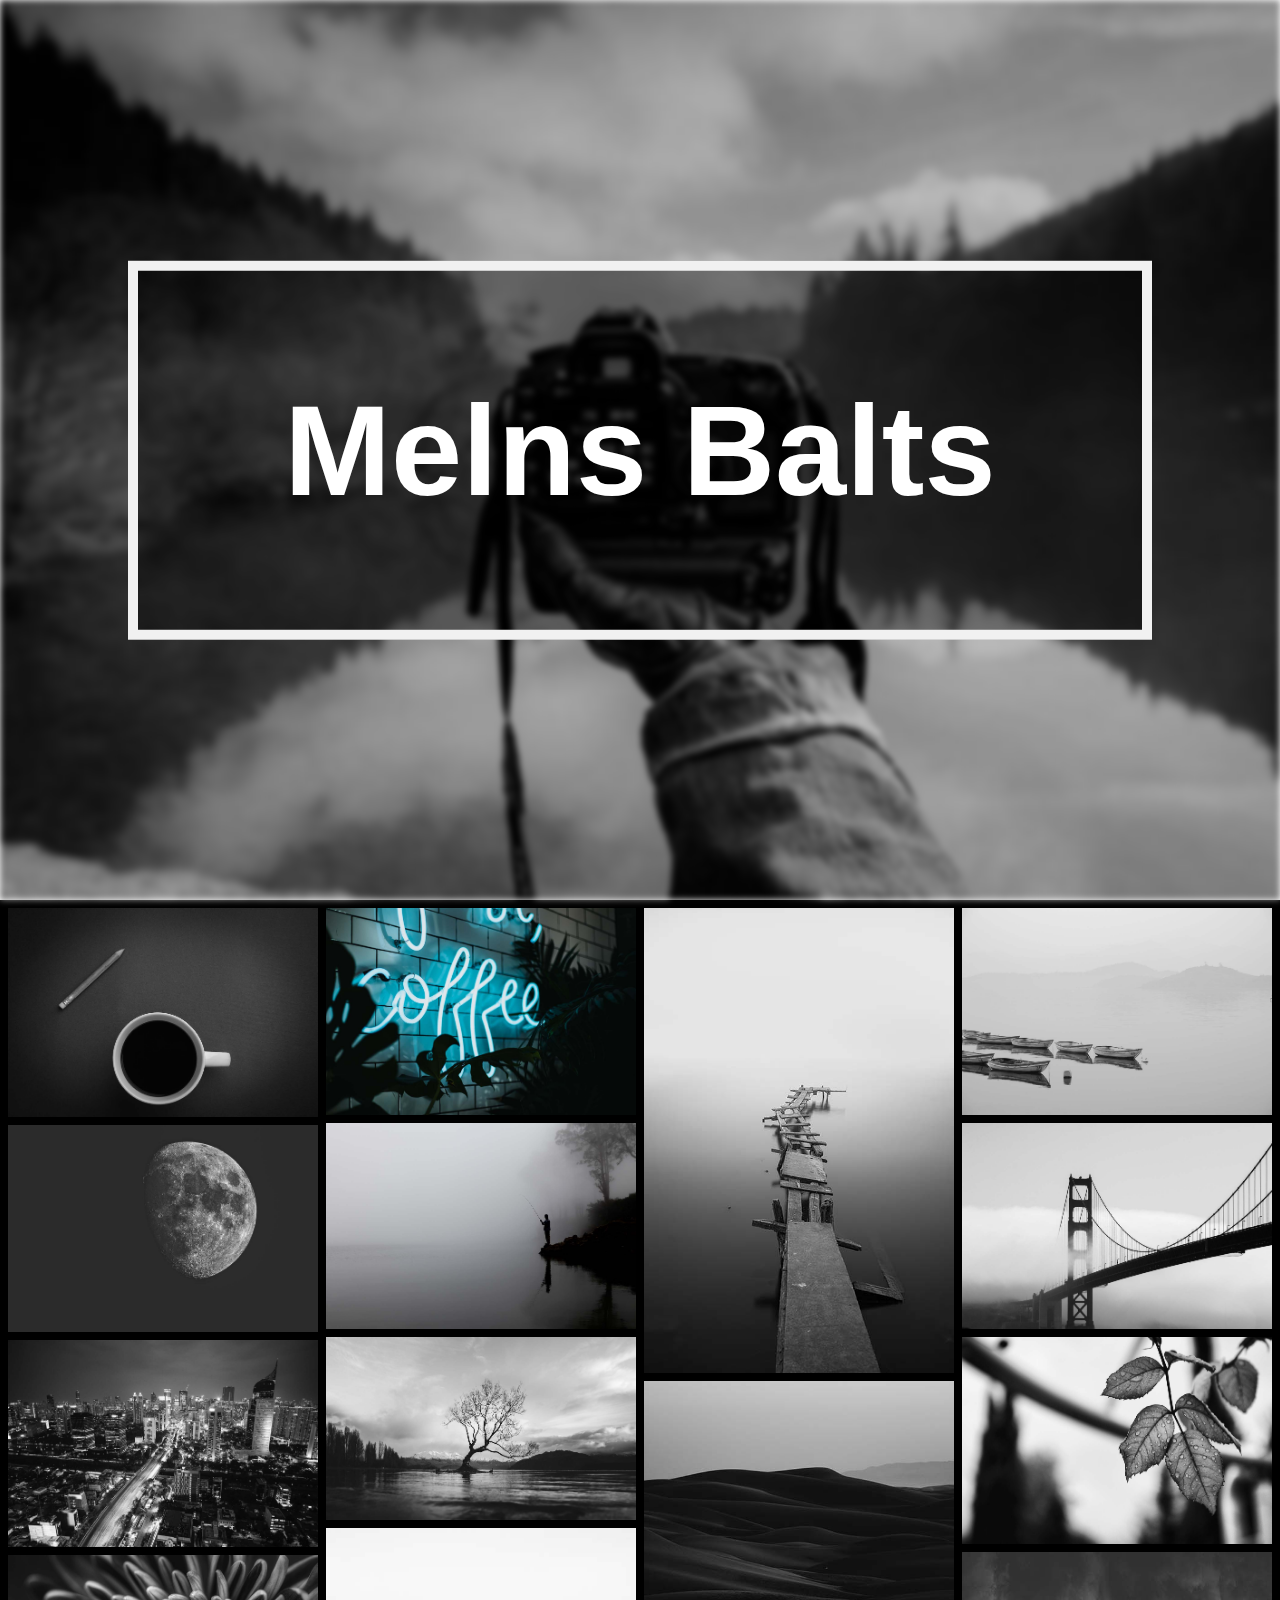
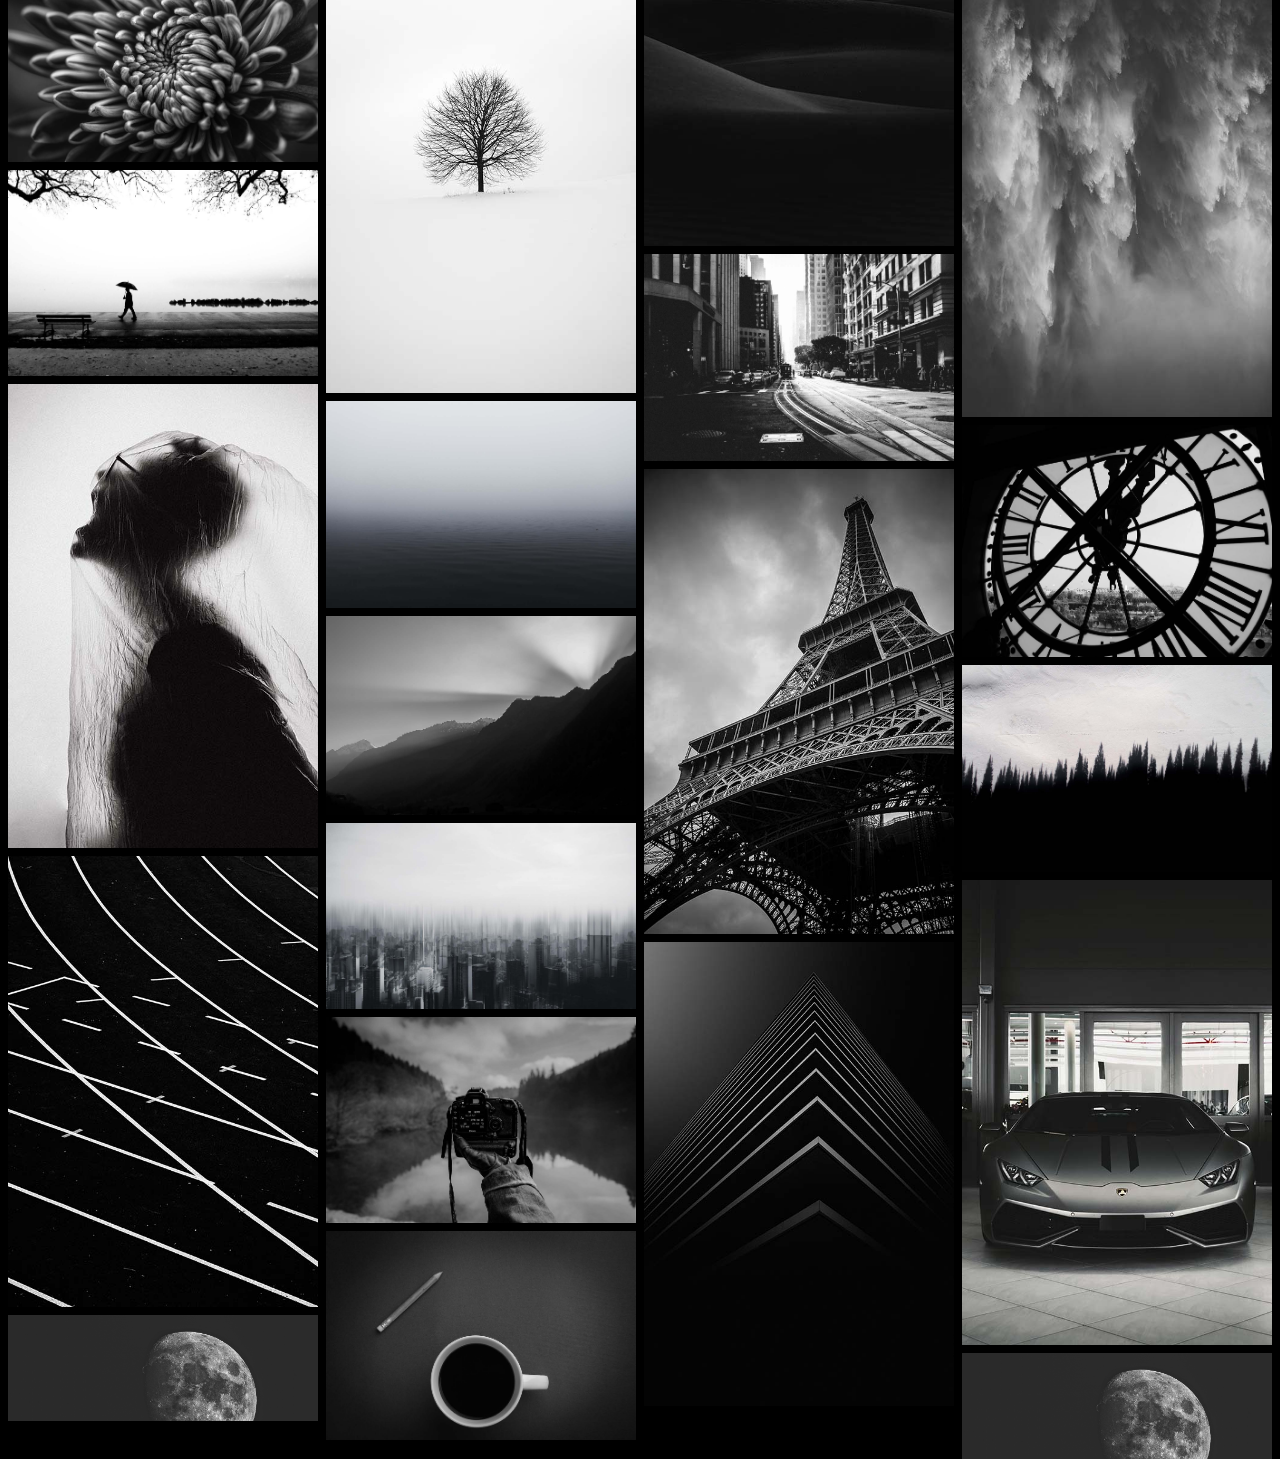
==== index.html @ e7c72d93 "add portfolio" ====
<!doctype <!DOCTYPE html>
<html>
<head>
    <meta charset="utf-8" />
    <meta http-equiv="X-UA-Compatible" content="IE=edge">
    <title>Melns Balts</title>
    <meta name="viewport" content="width=device-width, initial-scale=1">
    <link rel="stylesheet" type="text/css" media="screen" href="./styles/index.css" />
    <!-- <script src="main.js"></script> -->
</head>
<body>
<div id="blure">

<div class="bg-image"></div>

<div class="bg-text">
  <h1 style="font-size:10vw;">Melns Balts</h1>
</div>
</div>

<div class="pictures">

<div class="row"> 
        <div class="column">
          <img src="./img/alex-6732-unsplash.jpg" style="width:100%">
          <img src="./img/andrea-sonda-277697-unsplash.jpg" style="width:100%">
          <img src="./img/bagus-ghufron-42002-unsplash.jpg" style="width:100%">
          <img src="./img/carlos-quintero-412194-unsplash.jpg" style="width:100%">
          <img src="./img/christophe-dutour-756565-unsplash.jpg" style="width:100%">
          <img src="./img/cristian-newman-364529-unsplash.jpg" style="width:100%">
          <img src="./img/daniel-olah-432079-unsplash.jpg" style="width:100%">
          <img src="./img/1.png" style="width:100%">
        </div>
        <div class="column">
          <img src="./img/devin-avery-600577-unsplash.jpg" style="width:100%">
          <img src="./img/dieter-kuhl-502651-unsplash.jpg" style="width:100%">
          <img src="./img/erico-marcelino-235177-unsplash.jpg" style="width:100%">
          <img src="./img/fabrice-villard-584623-unsplash.jpg" style="width:100%">
          <img src="./img/gilberto-parada-423754-unsplash.jpg" style="width:100%">
          <img src="./img/hans-veth-403052-unsplash.jpg" style="width:100%">
          <img src="./img/rafael-de-nadai-588387-unsplash.jpg" style="width:100%">
          <img src="./img/thom-holmes-594272-unsplash.jpg" style="width:100%">
          <img src="./img/alex-6732-unsplash.jpg" style="width:100%">
        </div>  
        <div class="column">
          <img src="./img/hoach-le-dinh-96823-unsplash.jpg" style="width:100%">
          <img src="./img/jeremy-bishop-483982-unsplash.jpg" style="width:100%">
          <img src="./img/john-gibbons-311400-unsplash.jpg" style="width:100%">
          <img src="./img/jorge-gascon-23288-unsplash.jpg" style="width:100%">
          <img src="./img/josh-rose-506979-unsplash.jpg" style="width:100%">
        </div>
        <div class="column">
          <img src="./img/mario-ho-277298-unsplash.jpg" style="width:100%">
          <img src="./img/matthew-ronder-seid-424703-unsplash.jpg" style="width:100%">
          <img src="./img/mihail-ribkin-62972-unsplash.jpg" style="width:100%">
          <img src="./img/mike-ko-51284-unsplash.jpg" style="width:100%">
          <img src="./img/murray-campbell-29990-unsplash.jpg" style="width:100%">
          <img src="./img/nathan-anderson-260699-unsplash.jpg" style="width:100%">
          <img src="./img/reinhart-julian-569049-unsplash.jpg" style="width:100%">
          <img src="./img/1.png" style="width:100%">
        </div>
      </div>
    </div>




</body>
</html>
---- styles/index.css ----
body, html {
    margin: 0;
}

#blure {
    height: 100%;
    margin: 0;
    font-family: Arial, Helvetica, sans-serif;
  }
  
  * {
    box-sizing: border-box;
  }
  
  .bg-image {
    /* The image used */
    background-image: url("../img/thom-holmes-594272-unsplash.jpg");
  
    /* Add the blur effect */
    filter: blur(8px);
    -webkit-filter: blur(3px);
  
    /* Full height */
    height: 100%; 
  
    /* Center and scale the image nicely */
    background-position: center;
    background-repeat: no-repeat;
    background-size: cover;
  }
  
  /* Position text in the middle of the page/image */
  .bg-text {
    background-color: rgb(0,0,0); /* Fallback color */
    background-color: rgba(0,0,0, 0.4); /* Black w/opacity/see-through */
    color: white;
    font-weight: bold;
    border: 10px solid #f1f1f1;
    position: absolute;
    top: 50%;
    left: 50%;
    transform: translate(-50%, -50%);
    z-index: 2;
    width: 80%;
    padding: 20px;
    text-align: center;
    font-size: 60px;
  }


  * {
    box-sizing: border-box;
}

body {
    margin: 0;
    font-family: Arial;
}


.row {
    display: -ms-flexbox; /* IE10 */
    display: flex;
    -ms-flex-wrap: wrap; /* IE10 */
    flex-wrap: wrap;
    padding: 0 4px;
}

/* Create four equal columns that sits next to each other */
.column {
    -ms-flex: 25%; /* IE10 */
    flex: 25%;
    max-width: 25%;
    padding: 0 4px;
}

.column img {
    margin-top: 8px;
    vertical-align: middle;
}

.pictures {
    background-color: black;
    
}

img {
    transition: transform .2s; /* Animation */
}

img:hover {
    /* -ms-transform: scale(1.5);
    -webkit-transform: scale(1.5); */
    transform: scale(1.2); 
}

/* Responsive layout - makes a two column-layout instead of four columns */
@media screen and (max-width: 800px) {
    .column {
        -ms-flex: 50%;
        flex: 50%;
        max-width: 50%;
    }
}

/* Responsive layout - makes the two columns stack on top of each other instead of next to each other */
@media screen and (max-width: 600px) {
    .column {
        -ms-flex: 100%;
        flex: 100%;
        max-width: 100%;
    }
}

/* contact us */
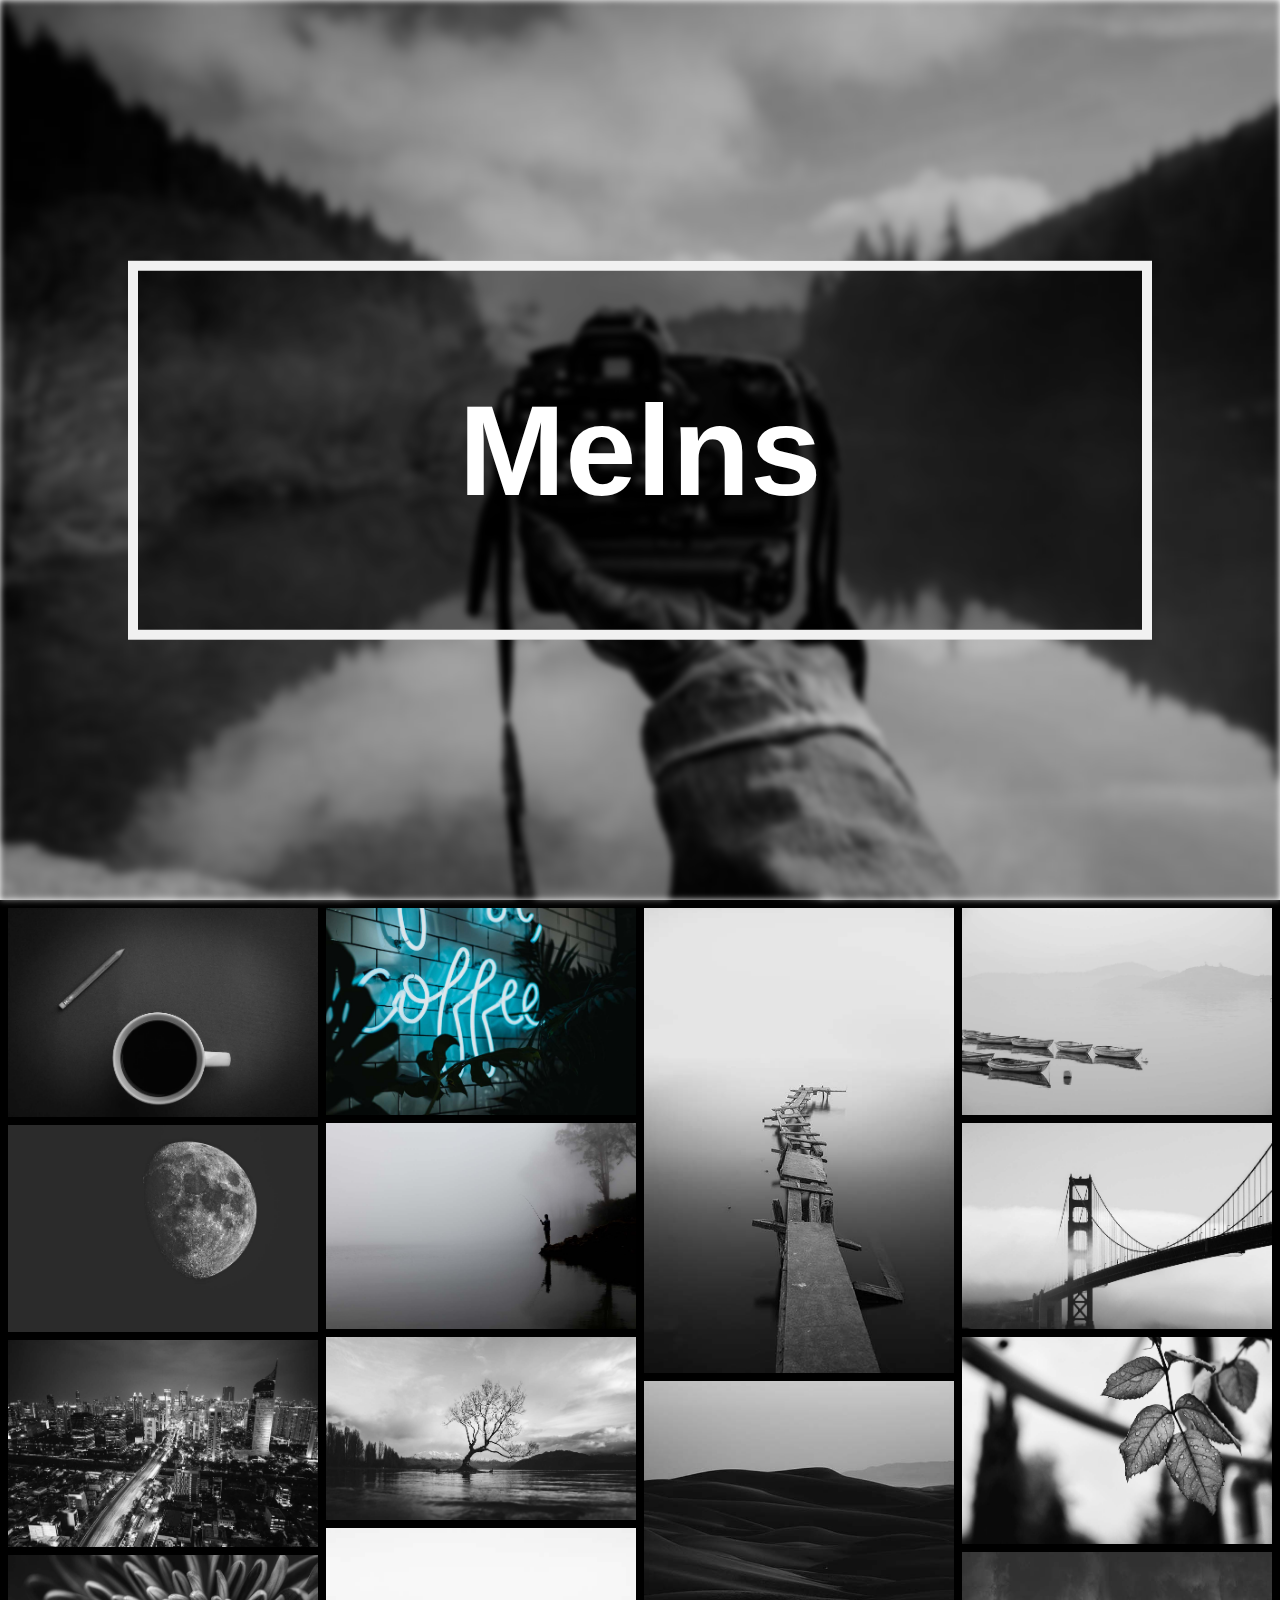
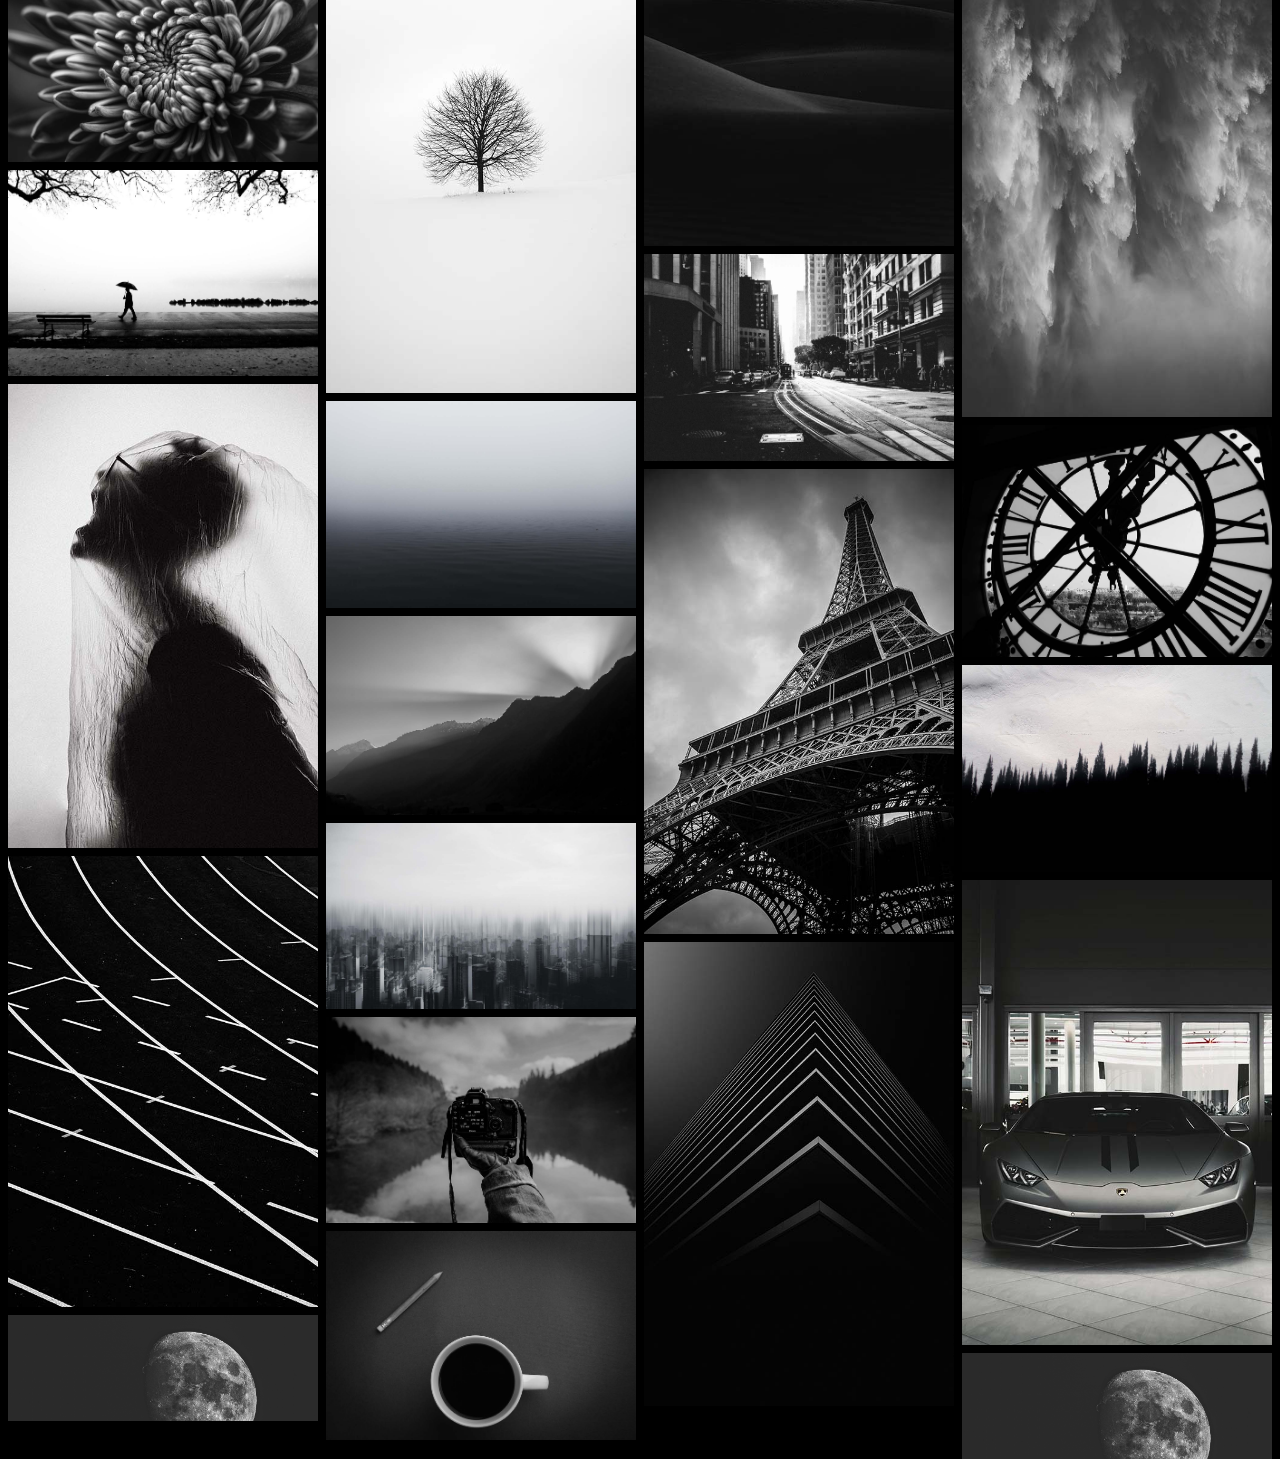
==== commit 7378d0e6: "add photos" ====
--- a/index.html
+++ b/index.html
@@ -14,7 +14,7 @@
 <div class="bg-image"></div>
 
 <div class="bg-text">
-  <h1 style="font-size:10vw;">Melns Balts</h1>
+  <h1 style="font-size:10vw;">Melns</h1>
 </div>
 </div>
 
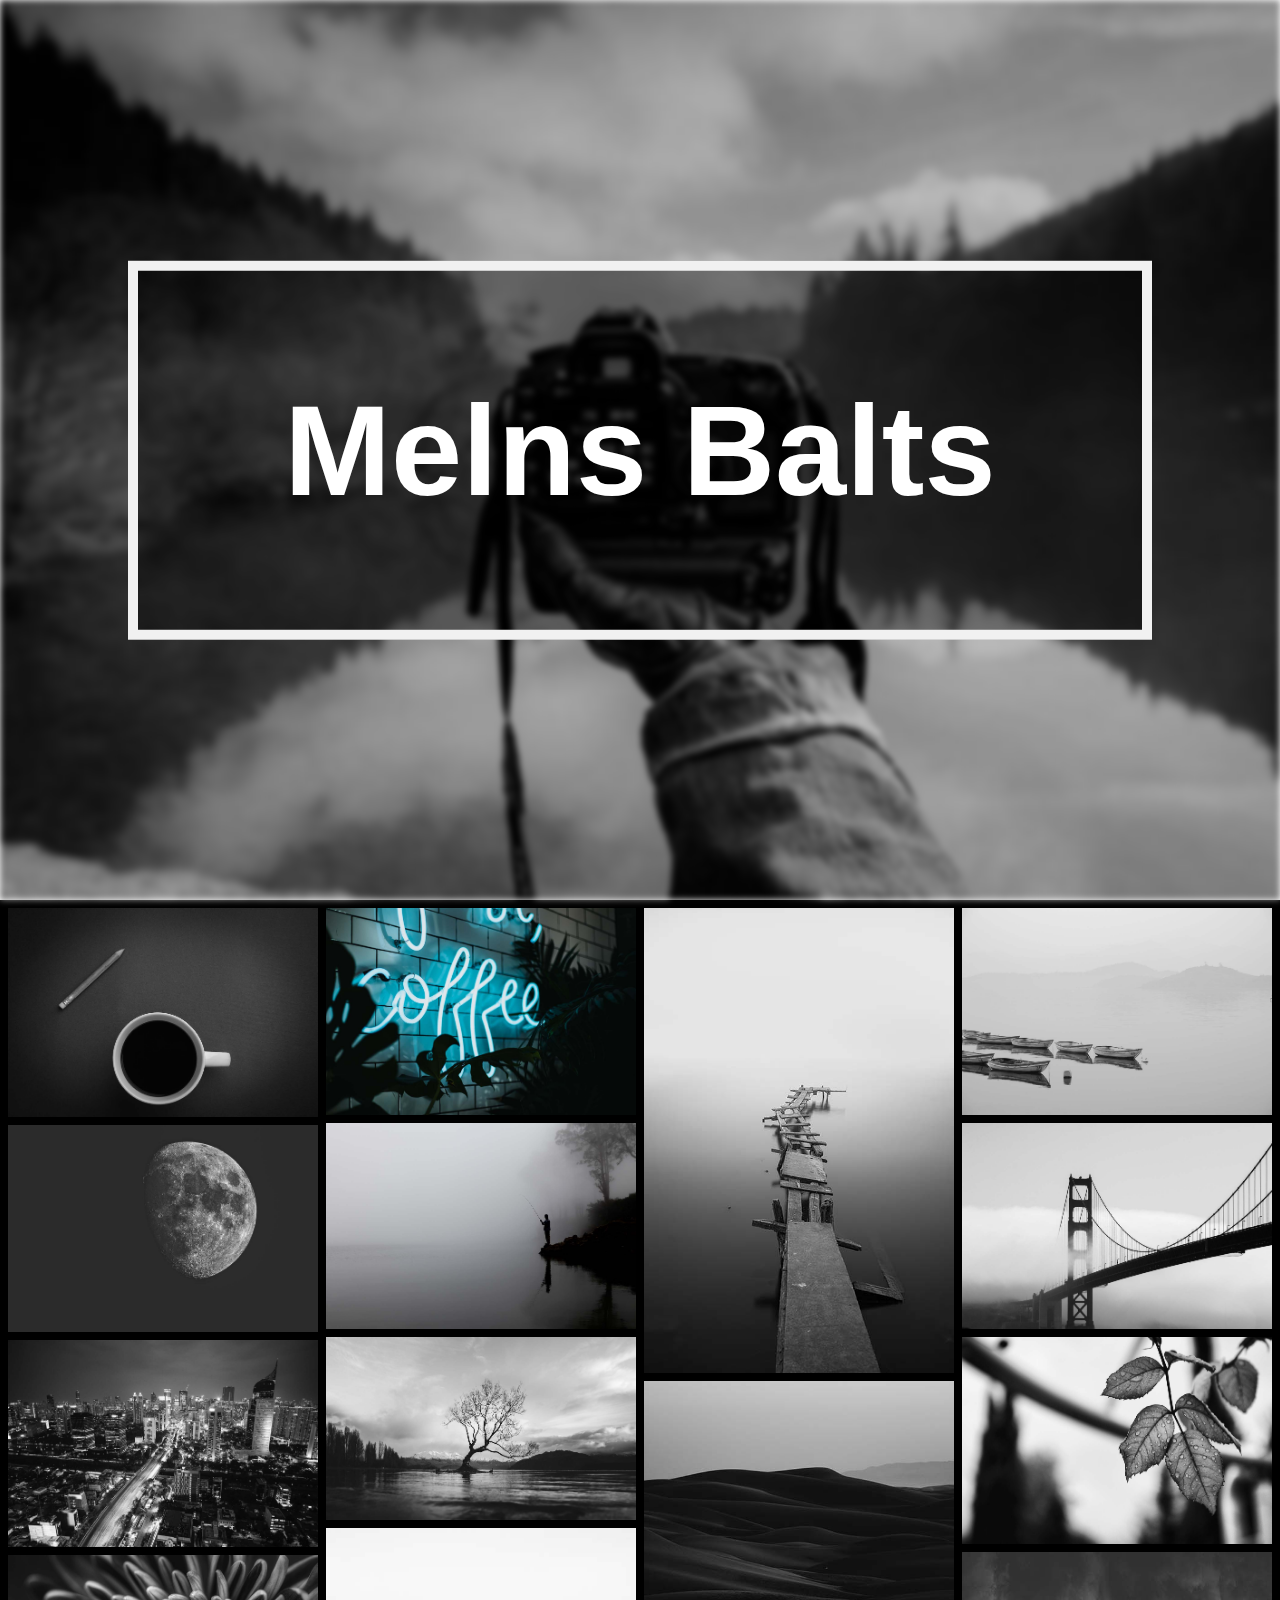
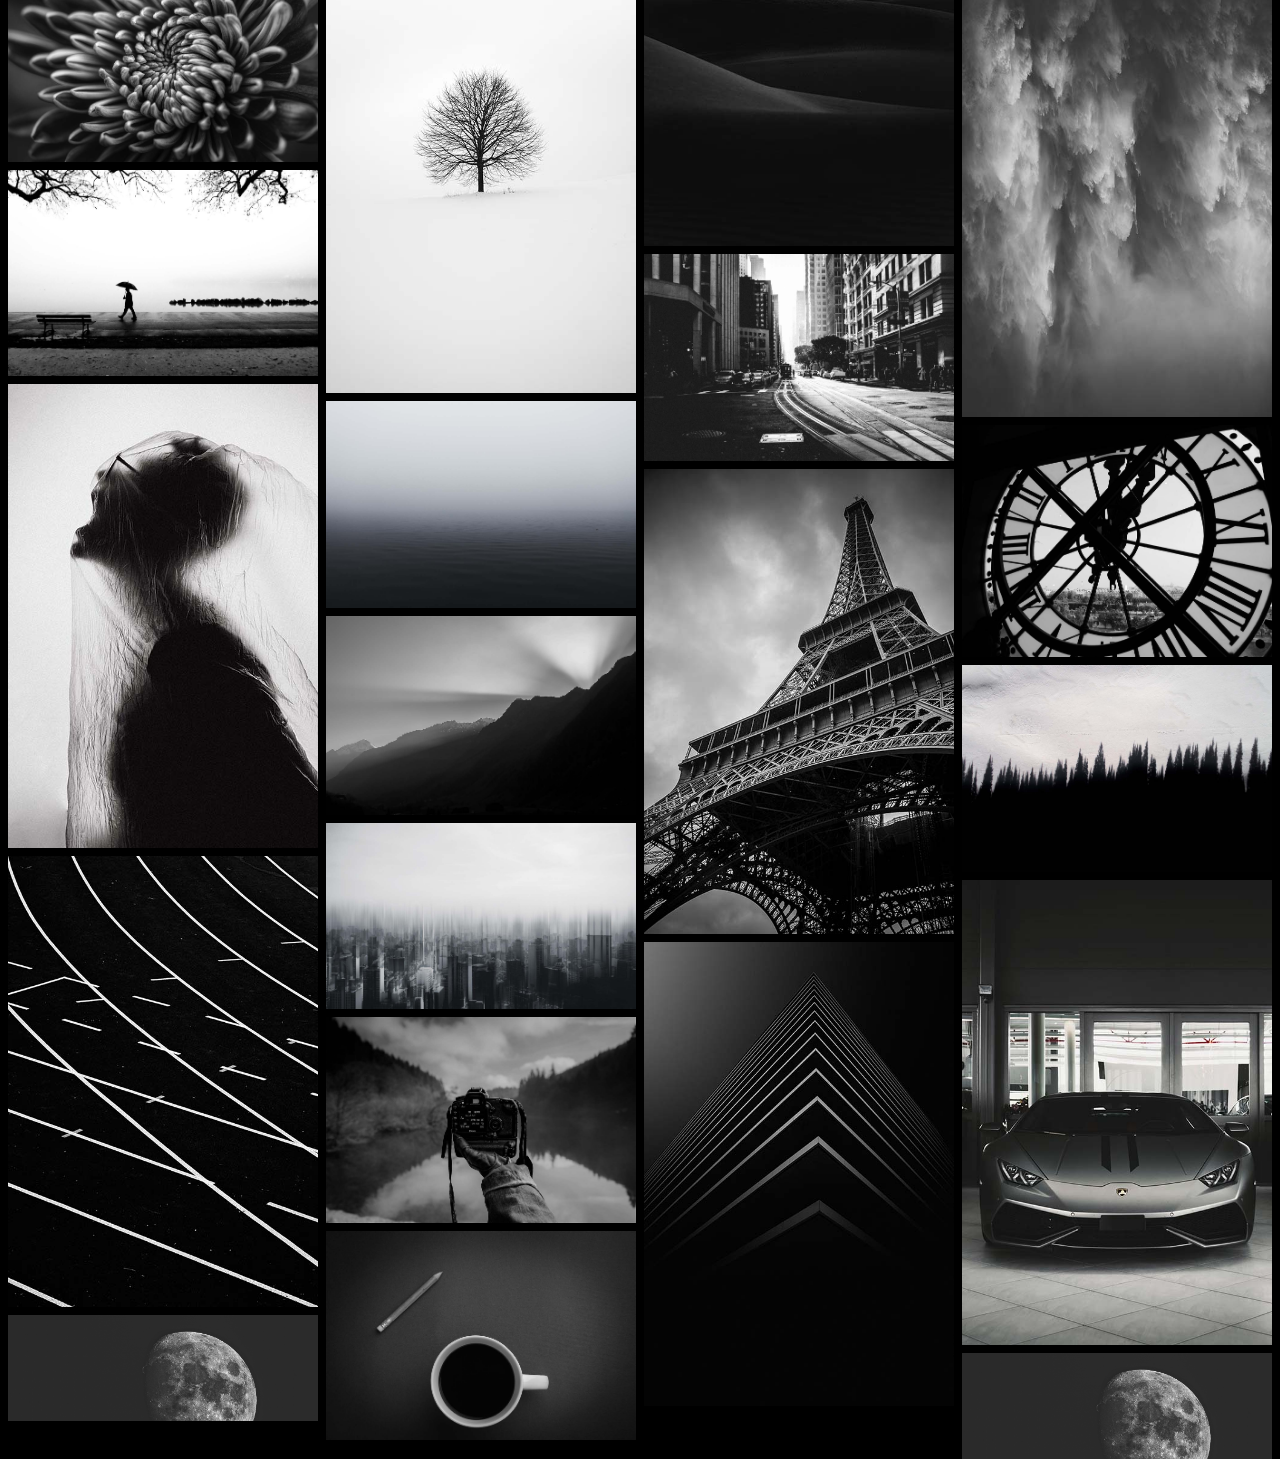
==== commit 5172ff42: "add photo" ====
--- a/index.html
+++ b/index.html
@@ -14,7 +14,7 @@
 <div class="bg-image"></div>
 
 <div class="bg-text">
-  <h1 style="font-size:10vw;">Melns</h1>
+  <h1 style="font-size:10vw;">Melns Balts</h1>
 </div>
 </div>
 
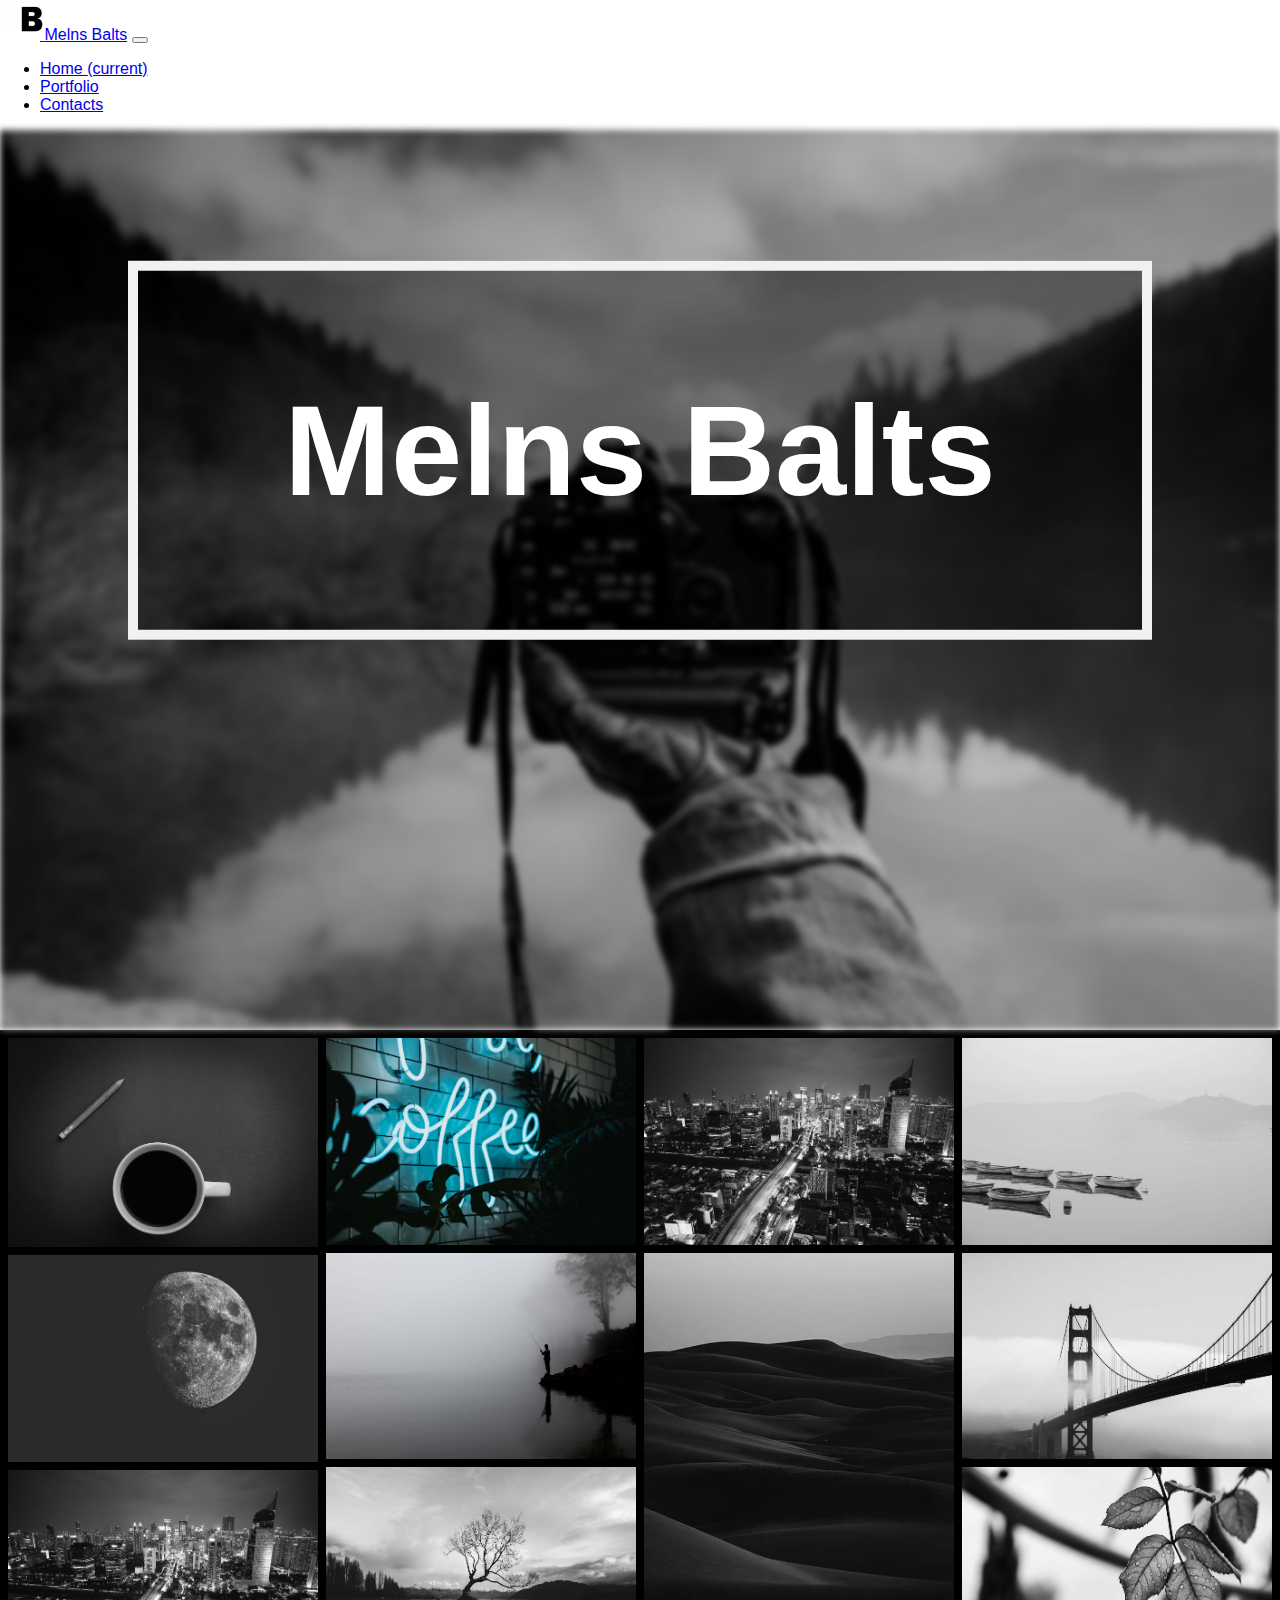
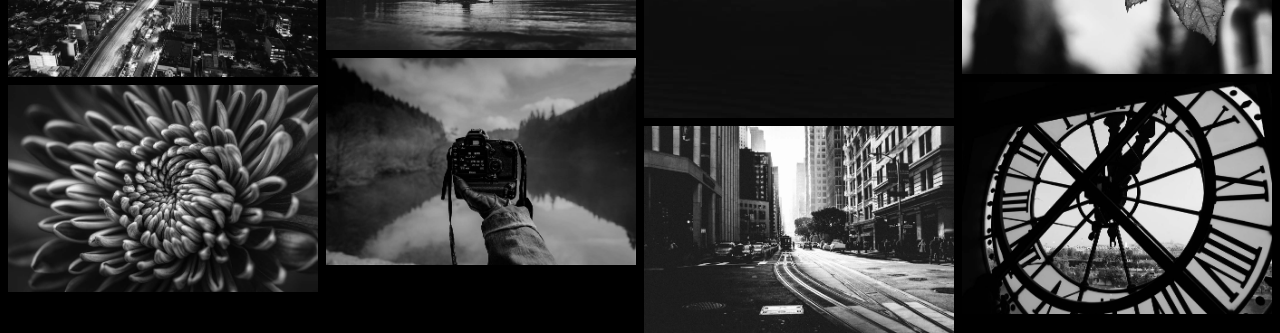
==== commit 9dd165fd: "add pages" ====
--- a/index.html
+++ b/index.html
@@ -4,11 +4,37 @@
     <meta charset="utf-8" />
     <meta http-equiv="X-UA-Compatible" content="IE=edge">
     <title>Melns Balts</title>
+    <link rel="stylesheet" href="https://stackpath.bootstrapcdn.com/bootstrap/4.1.3/css/bootstrap.min.css" integrity="sha384-MCw98/SFnGE8fJT3GXwEOngsV7Zt27NXFoaoApmYm81iuXoPkFOJwJ8ERdknLPMO" crossorigin="anonymous">
+    <link rel="stylesheet" href="https://use.fontawesome.com/releases/v5.5.0/css/all.css" integrity="sha384-B4dIYHKNBt8Bc12p+WXckhzcICo0wtJAoU8YZTY5qE0Id1GSseTk6S+L3BlXeVIU" crossorigin="anonymous">
     <meta name="viewport" content="width=device-width, initial-scale=1">
     <link rel="stylesheet" type="text/css" media="screen" href="./styles/index.css" />
-    <!-- <script src="main.js"></script> -->
+    <script src="./scrypts/button.js" defer></script>
 </head>
 <body>
+    <nav class="navbar navbar-expand-sm navbar-dark bg-dark">
+        <a class="navbar-brand" href="index.html">
+            <img src="./img/mb.png" width="40" height="40" alt="">
+        </a>  
+        <a class="navbar-brand" href="index.html">Melns Balts</a>
+            <button class="navbar-toggler" type="button" data-toggle="collapse" data-target="#navbarNavDropdown" aria-controls="navbarNavDropdown" aria-expanded="false" aria-label="Toggle navigation">
+                <span class="navbar-toggler-icon"></span>
+            </button>
+      <div class="collapse navbar-collapse" id="navbarNavDropdown">
+        <ul class="navbar-nav">
+          <li class="nav-item active">
+            <a class="nav-link" href="index.html">Home <span class="sr-only">(current)</span></a>
+          </li>
+          <li class="nav-item">
+            <a class="nav-link" href="portfolio.html">Portfolio</a>
+          </li>
+          <li class="nav-item">
+            <a class="nav-link" href="contacts.html">Contacts</a>
+          </li>
+          
+        </ul>
+      </div>
+    </nav>
+
 <div id="blure">
 
 <div class="bg-image"></div>
@@ -26,44 +52,32 @@
           <img src="./img/andrea-sonda-277697-unsplash.jpg" style="width:100%">
           <img src="./img/bagus-ghufron-42002-unsplash.jpg" style="width:100%">
           <img src="./img/carlos-quintero-412194-unsplash.jpg" style="width:100%">
-          <img src="./img/christophe-dutour-756565-unsplash.jpg" style="width:100%">
-          <img src="./img/cristian-newman-364529-unsplash.jpg" style="width:100%">
-          <img src="./img/daniel-olah-432079-unsplash.jpg" style="width:100%">
-          <img src="./img/1.png" style="width:100%">
         </div>
         <div class="column">
           <img src="./img/devin-avery-600577-unsplash.jpg" style="width:100%">
           <img src="./img/dieter-kuhl-502651-unsplash.jpg" style="width:100%">
           <img src="./img/erico-marcelino-235177-unsplash.jpg" style="width:100%">
-          <img src="./img/fabrice-villard-584623-unsplash.jpg" style="width:100%">
-          <img src="./img/gilberto-parada-423754-unsplash.jpg" style="width:100%">
-          <img src="./img/hans-veth-403052-unsplash.jpg" style="width:100%">
-          <img src="./img/rafael-de-nadai-588387-unsplash.jpg" style="width:100%">
           <img src="./img/thom-holmes-594272-unsplash.jpg" style="width:100%">
-          <img src="./img/alex-6732-unsplash.jpg" style="width:100%">
         </div>  
         <div class="column">
-          <img src="./img/hoach-le-dinh-96823-unsplash.jpg" style="width:100%">
-          <img src="./img/jeremy-bishop-483982-unsplash.jpg" style="width:100%">
+            <img src="./img/bagus-ghufron-42002-unsplash.jpg" style="width:100%">
+            <img src="./img/jeremy-bishop-483982-unsplash.jpg" style="width:100%">
           <img src="./img/john-gibbons-311400-unsplash.jpg" style="width:100%">
-          <img src="./img/jorge-gascon-23288-unsplash.jpg" style="width:100%">
-          <img src="./img/josh-rose-506979-unsplash.jpg" style="width:100%">
         </div>
         <div class="column">
           <img src="./img/mario-ho-277298-unsplash.jpg" style="width:100%">
           <img src="./img/matthew-ronder-seid-424703-unsplash.jpg" style="width:100%">
           <img src="./img/mihail-ribkin-62972-unsplash.jpg" style="width:100%">
-          <img src="./img/mike-ko-51284-unsplash.jpg" style="width:100%">
           <img src="./img/murray-campbell-29990-unsplash.jpg" style="width:100%">
-          <img src="./img/nathan-anderson-260699-unsplash.jpg" style="width:100%">
-          <img src="./img/reinhart-julian-569049-unsplash.jpg" style="width:100%">
-          <img src="./img/1.png" style="width:100%">
         </div>
       </div>
     </div>
 
+    <button onclick="topFunction()" id="myBtn" title="Go to top"><i class="fas fa-chevron-up"></i></button>
 
-
+    <script src="https://code.jquery.com/jquery-3.3.1.slim.min.js" integrity="sha384-q8i/X+965DzO0rT7abK41JStQIAqVgRVzpbzo5smXKp4YfRvH+8abtTE1Pi6jizo" crossorigin="anonymous"></script>
+    <script src="https://cdnjs.cloudflare.com/ajax/libs/popper.js/1.14.3/umd/popper.min.js" integrity="sha384-ZMP7rVo3mIykV+2+9J3UJ46jBk0WLaUAdn689aCwoqbBJiSnjAK/l8WvCWPIPm49" crossorigin="anonymous"></script>
+    <script src="https://stackpath.bootstrapcdn.com/bootstrap/4.1.3/js/bootstrap.min.js" integrity="sha384-ChfqqxuZUCnJSK3+MXmPNIyE6ZbWh2IMqE241rYiqJxyMiZ6OW/JmZQ5stwEULTy" crossorigin="anonymous"></script>
 
 </body>
 </html>--- a/styles/index.css
+++ b/styles/index.css
@@ -112,5 +112,23 @@
     }
 }
 
-/* contact us */
 
+#myBtn {
+    display: none; /* Hidden by default */
+    position: fixed; /* Fixed/sticky position */
+    bottom: 40px; /* Place the button at the bottom of the page */
+    right: 30px; /* Place the button 30px from the right */
+    z-index: 99; /* Make sure it does not overlap */
+    border: none; /* Remove borders */
+    outline: none; /* Remove outline */
+    background-color: black; /* Set a background color */
+    color: white; /* Text color */
+    cursor: pointer; /* Add a mouse pointer on hover */
+    padding: 15px; /* Some padding */
+    border-radius: 10px; /* Rounded corners */
+    font-size: 25px; /* Increase font size */
+}
+
+#myBtn:hover {
+    background-color: #555; /* Add a dark-grey background on hover */
+}
